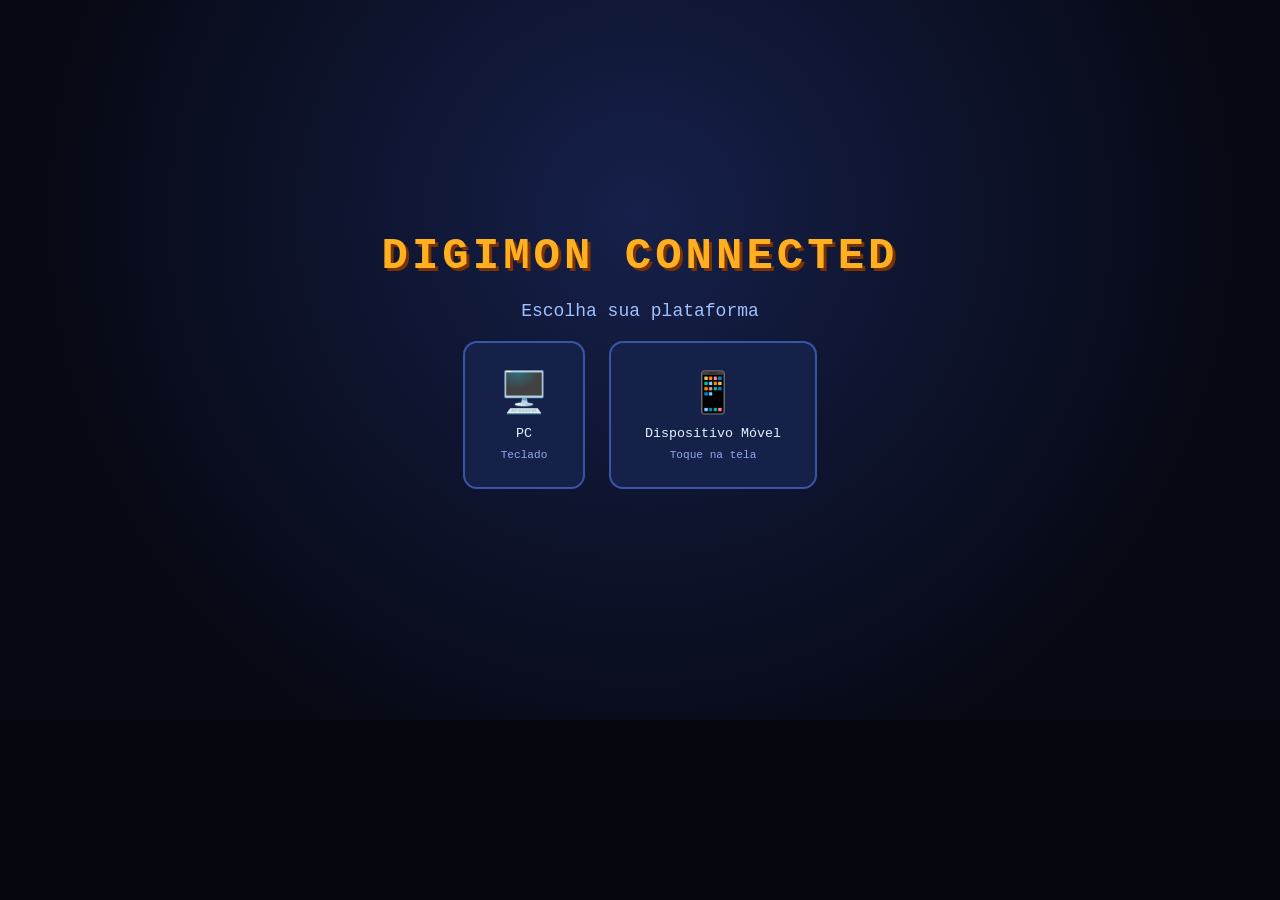
==== index.html @ 7d38beab "Add Digimon Connected: full 2D platformer with real sprites and HUD Complete HTML5/CSS/JS platformer" ====
<!DOCTYPE html>
<html lang="pt-BR">
<head>
<meta charset="UTF-8">
<meta name="viewport" content="width=device-width, initial-scale=1.0, maximum-scale=1.0, user-scalable=no">
<title>Digimon Connected</title>
<link rel="stylesheet" href="style.css">
</head>
<body>

<div id="app">

  <!-- ===================== GAME CANVAS ===================== -->
  <canvas id="game" width="960" height="540"></canvas>

  <!-- ===================== HUD (in-game) ===================== -->
  <div id="hud" class="hidden">
    <canvas id="hud-canvas" width="960" height="540"></canvas>
  </div>

  <!-- ===================== MOBILE TOUCH CONTROLS ===================== -->
  <div id="touch-controls" class="hidden">
    <div class="touch-left">
      <button id="btn-left" class="touch-btn dpad" data-action="left">◀</button>
      <button id="btn-right" class="touch-btn dpad" data-action="right">▶</button>
    </div>
    <div class="touch-right">
      <button id="btn-special" class="touch-btn small" data-action="special">SP</button>
      <button id="btn-attack" class="touch-btn big" data-action="attack">M1</button>
      <button id="btn-jump" class="touch-btn big" data-action="jump">⤒</button>
      <button id="btn-evolve" class="touch-btn small evolve" data-action="evolve">DNA</button>
    </div>
    <button id="btn-pause" class="touch-btn pause" data-action="pause">II</button>
  </div>

  <!-- ===================== FIRST RUN: PLATFORM SELECT ===================== -->
  <div id="screen-platform" class="screen">
    <h1 class="title">DIGIMON CONNECTED</h1>
    <p class="subtitle">Escolha sua plataforma</p>
    <div class="platform-choices">
      <button class="platform-btn" data-platform="pc">
        <div class="platform-icon">🖥️</div>
        <span>PC</span>
        <small>Teclado</small>
      </button>
      <button class="platform-btn" data-platform="mobile">
        <div class="platform-icon">📱</div>
        <span>Dispositivo Móvel</span>
        <small>Toque na tela</small>
      </button>
    </div>
  </div>

  <!-- ===================== MAIN MENU ===================== -->
  <div id="screen-main" class="screen hidden">
    <h1 class="title">DIGIMON CONNECTED</h1>
    <nav class="menu-list">
      <button data-menu-action="new-game">Novo Jogo</button>
      <button data-menu-action="continue">Continuar</button>
      <button data-menu-action="settings">Configurações</button>
      <button data-menu-action="credits">Créditos</button>
      <button data-menu-action="exit">Sair</button>
    </nav>
  </div>

  <!-- ===================== CHARACTER SELECT ===================== -->
  <div id="screen-charselect" class="screen hidden">
    <h1 class="title">Escolha seu Parceiro</h1>
    <div id="char-cards" class="char-cards"></div>
    <div class="screen-footer">
      <button data-menu-action="back-main" class="btn-ghost">Voltar</button>
      <button data-menu-action="confirm-char" class="btn-primary" disabled id="btn-confirm-char">Começar</button>
    </div>
  </div>

  <!-- ===================== SETTINGS ===================== -->
  <div id="screen-settings" class="screen hidden">
    <h1 class="title">Configurações</h1>
    <div class="settings-body">
      <div class="settings-row">
        <label>Plataforma</label>
        <div class="segmented">
          <button data-set-platform="pc">PC</button>
          <button data-set-platform="mobile">Mobile</button>
        </div>
      </div>
      <div class="settings-row">
        <label>Volume Música</label>
        <input type="range" id="vol-music" min="0" max="100" value="60">
      </div>
      <div class="settings-row">
        <label>Volume Efeitos</label>
        <input type="range" id="vol-sfx" min="0" max="100" value="80">
      </div>
      <div id="keybind-section">
        <h3>Teclas (clique e pressione uma tecla)</h3>
        <div class="keybind-grid" id="keybind-grid"></div>
      </div>
    </div>
    <div class="screen-footer">
      <button data-menu-action="back-main" class="btn-ghost">Voltar</button>
    </div>
  </div>

  <!-- ===================== CREDITS ===================== -->
  <div id="screen-credits" class="screen hidden">
    <h1 class="title">Créditos</h1>
    <div class="credits-body">
      <p><strong>Digimon Connected</strong> — Fan game não-oficial.</p>
      <p>Digimon é uma propriedade da Bandai / Toei Animation.</p>
      <p>Desenvolvido com HTML5 Canvas, CSS e JavaScript puro.</p>
      <p>Sprites, HUD, música e efeitos gerados proceduralmente neste projeto.</p>
    </div>
    <div class="screen-footer">
      <button data-menu-action="back-main" class="btn-ghost">Voltar</button>
    </div>
  </div>

  <!-- ===================== PAUSE MENU ===================== -->
  <div id="screen-pause" class="screen overlay-screen hidden">
    <h1 class="title">Pausado</h1>
    <nav class="menu-list">
      <button data-menu-action="resume">Continuar</button>
      <button data-menu-action="save-now">Salvar Jogo</button>
      <button data-menu-action="settings">Configurações</button>
      <button data-menu-action="quit-to-menu">Menu Principal</button>
    </nav>
  </div>

  <!-- ===================== GAME OVER ===================== -->
  <div id="screen-gameover" class="screen overlay-screen hidden">
    <h1 id="gameover-title" class="title title-danger">FIM DE JOGO</h1>
    <p id="gameover-info" class="subtitle"></p>
    <nav class="menu-list">
      <button data-menu-action="retry-checkpoint">Voltar ao Checkpoint</button>
      <button data-menu-action="quit-to-menu">Menu Principal</button>
    </nav>
  </div>

  <!-- ===================== DIGIVICE PANEL MENUS (in-game overlays) ===================== -->
  <div id="panel-evolution" class="digivice-panel hidden">
    <h2>Digievolução</h2>
    <div id="evolution-list" class="evolution-list"></div>
    <button class="btn-ghost panel-close" data-menu-action="close-panel">Fechar</button>
  </div>

  <div id="panel-backpack" class="digivice-panel hidden">
    <h2>Mochila</h2>
    <div id="backpack-grid" class="backpack-grid"></div>
    <button class="btn-ghost panel-close" data-menu-action="close-panel">Fechar</button>
  </div>

  <div id="panel-save" class="digivice-panel hidden">
    <h2>Salvar Jogo</h2>
    <p id="save-status-text">—</p>
    <div class="screen-footer">
      <button class="btn-primary" data-menu-action="do-save">Salvar Agora</button>
      <button class="btn-ghost panel-close" data-menu-action="close-panel">Fechar</button>
    </div>
  </div>

  <div id="panel-map" class="digivice-panel hidden">
    <h2>Mapa</h2>
    <canvas id="map-canvas" width="700" height="360"></canvas>
    <button class="btn-ghost panel-close" data-menu-action="close-panel">Fechar</button>
  </div>

  <!-- ===================== TOAST / NOTIFICATIONS ===================== -->
  <div id="toast" class="toast hidden"></div>

</div>

<script src="js/data.js"></script>
<script src="js/assets.js"></script>
<script src="js/audio.js"></script>
<script src="js/input.js"></script>
<script src="js/save.js"></script>
<script src="js/sprites.js"></script>
<script src="js/particles.js"></script>
<script src="js/entities.js"></script>
<script src="js/hud.js"></script>
<script src="js/ui.js"></script>
<script src="js/game.js"></script>
<script src="js/main.js"></script>
</body>
</html>
---- style.css ----
* { margin: 0; padding: 0; box-sizing: border-box; -webkit-tap-highlight-color: transparent; user-select: none; }

html, body {
  height: 100%;
  background: #05070f;
  font-family: 'Segoe UI', 'Courier New', monospace;
  color: #e8f0ff;
  overflow: hidden;
}

#app {
  position: relative;
  width: 100vw;
  height: 100vh;
  max-width: 100vw;
  max-height: 100vw * 0.5625;
  margin: 0 auto;
  aspect-ratio: 16 / 9;
  overflow: hidden;
  background: #000;
}
@media (min-aspect-ratio: 16/9) {
  #app { width: 177.78vh; height: 100vh; }
}
@media (max-aspect-ratio: 16/9) {
  #app { width: 100vw; height: 56.25vw; }
}

#game, #hud-canvas {
  position: absolute; inset: 0;
  width: 100%; height: 100%;
  image-rendering: pixelated;
}
#hud { position: absolute; inset: 0; z-index: 5; }
#hud.hidden { display: none; }

/* ===================== screens ===================== */
.screen {
  position: absolute; inset: 0;
  display: flex; flex-direction: column; align-items: center; justify-content: center;
  gap: 20px;
  background: radial-gradient(circle at 50% 30%, #16204a 0%, #060812 75%);
  z-index: 20;
  padding: 20px;
  text-align: center;
}
.screen.hidden { display: none; }
.overlay-screen { background: rgba(4, 6, 16, 0.88); }

.title {
  font-size: clamp(24px, 5vw, 44px);
  letter-spacing: 4px;
  color: #ffb020;
  text-shadow: 3px 3px 0 #7a3200;
}
.title-danger { color: #ff5050; text-shadow: 3px 3px 0 #4a0000; }
.subtitle { font-size: clamp(13px, 2vw, 18px); color: #9fc0ff; }

.menu-list { display: flex; flex-direction: column; gap: 12px; width: min(320px, 80vw); }
.menu-list button, .btn-primary, .btn-ghost {
  font-family: inherit; font-size: 16px; font-weight: bold;
  padding: 13px 20px; border-radius: 10px; cursor: pointer; border: 2px solid #3a55a8;
  background: #16214a; color: #e8f0ff; transition: transform .1s, background .15s;
}
.menu-list button:hover, .btn-primary:hover, .btn-ghost:hover { background: #223066; transform: translateY(-2px); }
.btn-primary { background: #ffb020; color: #3a2000; border-color: #ffb020; }
.btn-primary:hover { background: #ffc95e; }
.btn-primary:disabled { opacity: 0.4; cursor: not-allowed; transform: none; }
.btn-ghost { background: transparent; }

/* platform select */
.platform-choices { display: flex; gap: 24px; flex-wrap: wrap; justify-content: center; }
.platform-btn {
  background: #16214a; border: 2px solid #3a55a8; border-radius: 14px;
  padding: 26px 34px; color: #e8f0ff; font-family: inherit; cursor: pointer;
  display: flex; flex-direction: column; align-items: center; gap: 8px;
  transition: transform .12s, border-color .12s;
}
.platform-btn:hover { transform: translateY(-4px); border-color: #ffb020; }
.platform-icon { font-size: 40px; }
.platform-btn small { color: #8fa8e8; }

/* character select */
.char-cards { display: flex; gap: 18px; flex-wrap: wrap; justify-content: center; max-width: 90vw; }
.char-card {
  background: #16214a; border: 2px solid #3a55a8; border-radius: 12px; padding: 14px 16px;
  display: flex; flex-direction: column; align-items: center; gap: 6px; cursor: pointer;
  color: #e8f0ff; font-family: inherit; transition: transform .12s, border-color .12s;
}
.char-card:hover { transform: translateY(-4px); }
.char-card.selected { border-color: #ffb020; box-shadow: 0 0 16px rgba(255,176,32,0.5); }
.char-card canvas { image-rendering: pixelated; background: rgba(0,0,0,0.25); border-radius: 8px; }
.char-name { font-weight: bold; }
.char-evo { font-size: 12px; color: #8fa8e8; }
.screen-footer { display: flex; gap: 14px; margin-top: 6px; }
.controls-hint { font-size: 13px; color: #7f96c8; }

/* settings */
.settings-body { width: min(520px, 90vw); display: flex; flex-direction: column; gap: 16px; text-align: left; }
.settings-row { display: flex; align-items: center; justify-content: space-between; gap: 12px; }
.settings-row label { min-width: 130px; color: #cfe0ff; }
.settings-row input[type="range"] { flex: 1; }
.segmented { display: flex; border: 2px solid #3a55a8; border-radius: 8px; overflow: hidden; }
.segmented button { font-family: inherit; padding: 8px 16px; background: #16214a; color: #e8f0ff; border: none; cursor: pointer; }
.segmented button.active { background: #ffb020; color: #3a2000; }
#keybind-section h3 { color: #9fc0ff; font-size: 14px; margin-top: 6px; }
.keybind-grid { display: flex; flex-direction: column; gap: 8px; max-height: 220px; overflow-y: auto; }
.keybind-row { display: flex; justify-content: space-between; align-items: center; background: #101a38; padding: 8px 12px; border-radius: 8px; }
.keybind-key { font-family: inherit; background: #223066; color: #fff; border: 1px solid #3a55a8; border-radius: 6px; padding: 6px 10px; cursor: pointer; min-width: 120px; }

.credits-body { max-width: 480px; display: flex; flex-direction: column; gap: 10px; color: #cfe0ff; }

/* ===================== touch controls ===================== */
#touch-controls { position: absolute; inset: 0; z-index: 15; pointer-events: none; }
#touch-controls.hidden { display: none; }
.touch-btn {
  position: absolute; pointer-events: auto;
  background: rgba(20, 30, 60, 0.55); border: 2px solid rgba(150, 180, 255, 0.5);
  color: #fff; border-radius: 50%; font-family: inherit; font-weight: bold;
  display: flex; align-items: center; justify-content: center;
  touch-action: none;
}
.touch-btn.active { background: rgba(255, 176, 32, 0.55); }
.touch-left { position: absolute; left: 3%; bottom: 8%; width: 40%; height: 30%; }
.touch-left .dpad { width: 62px; height: 62px; font-size: 22px; bottom: 0; }
#btn-left { position: absolute; left: 0; bottom: 10px; }
#btn-right { position: absolute; left: 76px; bottom: 10px; }
.touch-right { position: absolute; right: 3%; bottom: 6%; width: 46%; height: 34%; }
.touch-btn.big { width: 76px; height: 76px; font-size: 16px; }
.touch-btn.small { width: 56px; height: 56px; font-size: 12px; }
#btn-jump { position: absolute; right: 6px; bottom: 60px; }
#btn-attack { position: absolute; right: 96px; bottom: 10px; }
#btn-special { position: absolute; right: 176px; bottom: 70px; }
#btn-evolve { position: absolute; right: 8px; bottom: 150px; background: rgba(255,176,32,0.35); }
.touch-btn.pause { top: 14px; right: 14px; width: 44px; height: 44px; font-size: 14px; border-radius: 8px; }

/* ===================== digivice panels ===================== */
.digivice-panel {
  position: absolute; inset: 0; z-index: 25;
  background: rgba(4,6,16,0.9);
  display: flex; flex-direction: column; align-items: center; justify-content: center; gap: 16px;
  padding: 20px;
}
.digivice-panel.hidden { display: none; }
.digivice-panel h2 { color: #ffb020; letter-spacing: 2px; }

.evolution-list { display: flex; flex-direction: column; gap: 12px; width: min(420px, 90vw); }
.evolution-row {
  display: flex; align-items: center; gap: 14px; background: #101a38; border: 2px solid #2a3a6a;
  border-radius: 10px; padding: 10px 14px;
}
.evolution-row.active { border-color: #4fd0ff; }
.evolution-row canvas { background: rgba(0,0,0,0.3); border-radius: 8px; }
.evolution-info { display: flex; flex-direction: column; text-align: left; flex: 1; }
.evolution-info span { font-size: 12px; color: #9fc0ff; }

.backpack-grid { display: grid; grid-template-columns: repeat(auto-fill, minmax(120px,1fr)); gap: 10px; width: min(560px, 90vw); max-height: 50vh; overflow-y: auto; }
.backpack-item { background: #101a38; border: 2px solid #2a3a6a; border-radius: 10px; padding: 10px; display: flex; flex-direction: column; align-items: center; gap: 4px; }
.backpack-item.usable { cursor: pointer; border-color: #3ecb3e; }
.backpack-item.usable:hover { background: #16214a; }
.bp-icon { font-size: 26px; }
.bp-name { font-size: 11px; text-align: center; color: #cfe0ff; }
.bp-count { font-size: 11px; color: #ffb020; }
.empty-hint { color: #8fa8e8; }

#map-canvas { background: #0a1220; border: 2px solid #2a3a6a; border-radius: 8px; max-width: 90vw; }

/* ===================== toast ===================== */
.toast {
  position: absolute; bottom: 12%; left: 50%; transform: translateX(-50%);
  background: rgba(10,16,32,0.9); border: 1px solid #3a55a8; border-radius: 10px;
  padding: 10px 20px; font-size: 14px; z-index: 30; pointer-events: none;
}
.toast.hidden { display: none; }
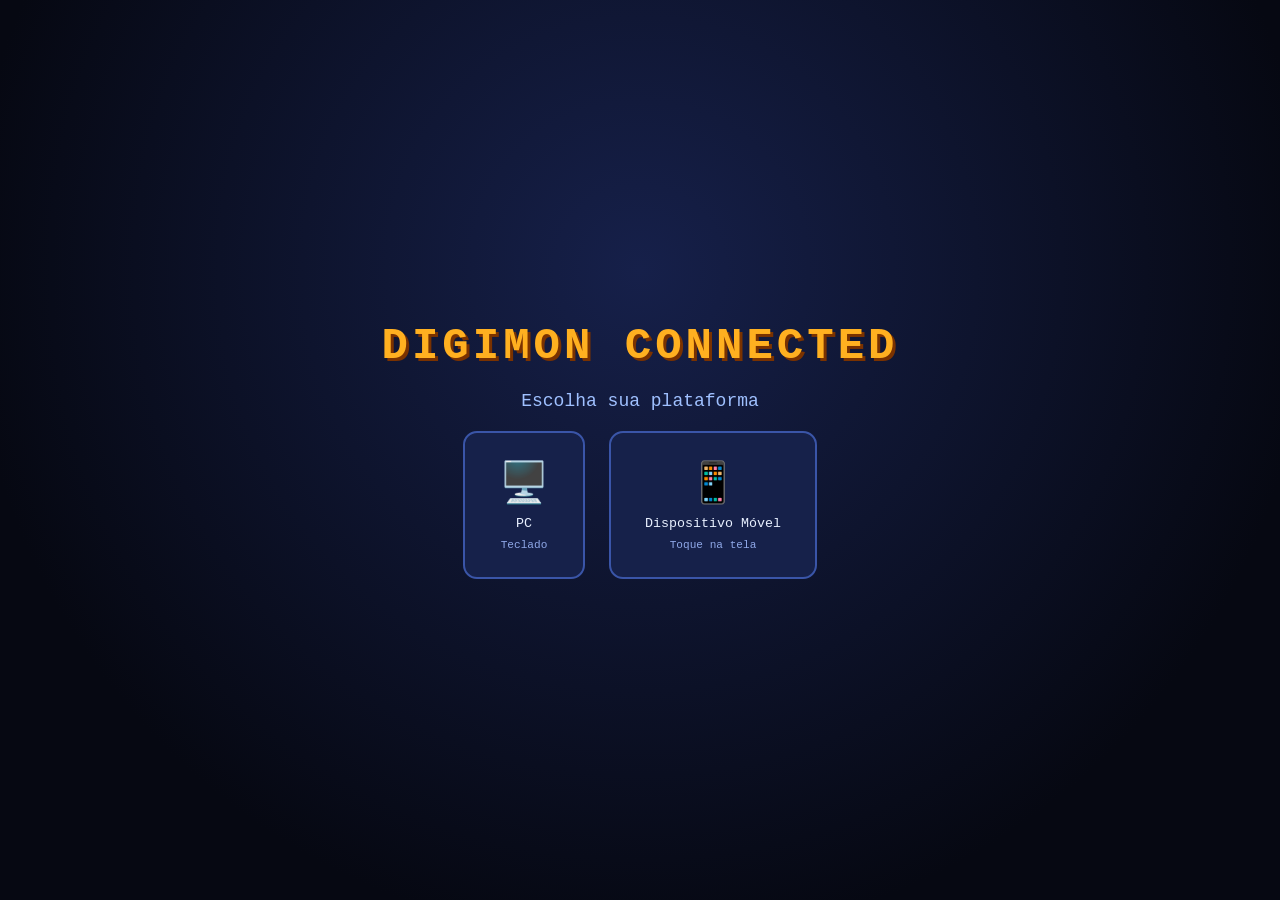
==== commit e0bb3c2e: "Fix cramped mobile layout and re-cut sprites from green-screen sheets Mobile layout (the game was PC" ====
--- a/index.html
+++ b/index.html
@@ -2,9 +2,207 @@
 <html lang="pt-BR">
 <head>
 <meta charset="UTF-8">
-<meta name="viewport" content="width=device-width, initial-scale=1.0, maximum-scale=1.0, user-scalable=no">
+<meta name="viewport" content="width=device-width, initial-scale=1.0, maximum-scale=1.0, user-scalable=no, viewport-fit=cover">
 <title>Digimon Connected</title>
-<link rel="stylesheet" href="style.css">
+<style>
+* { margin: 0; padding: 0; box-sizing: border-box; -webkit-tap-highlight-color: transparent; user-select: none; }
+
+html, body {
+  height: 100%;
+  background: #05070f;
+  font-family: 'Segoe UI', 'Courier New', monospace;
+  color: #e8f0ff;
+  overflow: hidden;
+}
+
+/* the app fills the real screen; the canvases' internal resolution is
+   re-derived from the actual aspect ratio in Game.resize(), so nothing is
+   letterboxed or squeezed on phones */
+#app {
+  position: relative;
+  width: 100vw;
+  height: 100vh;
+  height: 100dvh;
+  overflow: hidden;
+  background: #000;
+}
+
+#game, #hud-canvas {
+  position: absolute; inset: 0;
+  width: 100%; height: 100%;
+  image-rendering: pixelated;
+}
+#hud { position: absolute; inset: 0; z-index: 5; }
+#hud.hidden { display: none; }
+
+/* ===================== screens ===================== */
+.screen {
+  position: absolute; inset: 0;
+  display: flex; flex-direction: column; align-items: center; justify-content: center;
+  gap: 20px;
+  background: radial-gradient(circle at 50% 30%, #16204a 0%, #060812 75%);
+  z-index: 20;
+  padding: 20px;
+  text-align: center;
+}
+.screen.hidden { display: none; }
+.overlay-screen { background: rgba(4, 6, 16, 0.88); }
+
+.title {
+  font-size: clamp(24px, 5vw, 44px);
+  letter-spacing: 4px;
+  color: #ffb020;
+  text-shadow: 3px 3px 0 #7a3200;
+}
+.title-danger { color: #ff5050; text-shadow: 3px 3px 0 #4a0000; }
+.subtitle { font-size: clamp(13px, 2vw, 18px); color: #9fc0ff; }
+
+.menu-list { display: flex; flex-direction: column; gap: 12px; width: min(320px, 80vw); }
+.menu-list button, .btn-primary, .btn-ghost {
+  font-family: inherit; font-size: 16px; font-weight: bold;
+  padding: 13px 20px; border-radius: 10px; cursor: pointer; border: 2px solid #3a55a8;
+  background: #16214a; color: #e8f0ff; transition: transform .1s, background .15s;
+}
+.menu-list button:hover, .btn-primary:hover, .btn-ghost:hover { background: #223066; transform: translateY(-2px); }
+.btn-primary { background: #ffb020; color: #3a2000; border-color: #ffb020; }
+.btn-primary:hover { background: #ffc95e; }
+.btn-primary:disabled { opacity: 0.4; cursor: not-allowed; transform: none; }
+.btn-ghost { background: transparent; }
+
+/* platform select */
+.platform-choices { display: flex; gap: 24px; flex-wrap: wrap; justify-content: center; }
+.platform-btn {
+  background: #16214a; border: 2px solid #3a55a8; border-radius: 14px;
+  padding: 26px 34px; color: #e8f0ff; font-family: inherit; cursor: pointer;
+  display: flex; flex-direction: column; align-items: center; gap: 8px;
+  transition: transform .12s, border-color .12s;
+}
+.platform-btn:hover { transform: translateY(-4px); border-color: #ffb020; }
+.platform-icon { font-size: 40px; }
+.platform-btn small { color: #8fa8e8; }
+
+/* character select */
+.char-cards { display: flex; gap: 18px; flex-wrap: wrap; justify-content: center; max-width: 90vw; }
+.char-card {
+  background: #16214a; border: 2px solid #3a55a8; border-radius: 12px; padding: 14px 16px;
+  display: flex; flex-direction: column; align-items: center; gap: 6px; cursor: pointer;
+  color: #e8f0ff; font-family: inherit; transition: transform .12s, border-color .12s;
+}
+.char-card:hover { transform: translateY(-4px); }
+.char-card.selected { border-color: #ffb020; box-shadow: 0 0 16px rgba(255,176,32,0.5); }
+.char-card canvas { image-rendering: pixelated; background: rgba(0,0,0,0.25); border-radius: 8px; }
+.char-name { font-weight: bold; }
+.char-evo { font-size: 12px; color: #8fa8e8; }
+.screen-footer { display: flex; gap: 14px; margin-top: 6px; }
+.controls-hint { font-size: 13px; color: #7f96c8; }
+
+/* settings */
+.settings-body { width: min(520px, 90vw); display: flex; flex-direction: column; gap: 16px; text-align: left; }
+.settings-row { display: flex; align-items: center; justify-content: space-between; gap: 12px; }
+.settings-row label { min-width: 130px; color: #cfe0ff; }
+.settings-row input[type="range"] { flex: 1; }
+.segmented { display: flex; border: 2px solid #3a55a8; border-radius: 8px; overflow: hidden; }
+.segmented button { font-family: inherit; padding: 8px 16px; background: #16214a; color: #e8f0ff; border: none; cursor: pointer; }
+.segmented button.active { background: #ffb020; color: #3a2000; }
+#keybind-section h3 { color: #9fc0ff; font-size: 14px; margin-top: 6px; }
+.keybind-grid { display: flex; flex-direction: column; gap: 8px; max-height: 220px; overflow-y: auto; }
+.keybind-row { display: flex; justify-content: space-between; align-items: center; background: #101a38; padding: 8px 12px; border-radius: 8px; }
+.keybind-key { font-family: inherit; background: #223066; color: #fff; border: 1px solid #3a55a8; border-radius: 6px; padding: 6px 10px; cursor: pointer; min-width: 120px; }
+
+.credits-body { max-width: 480px; display: flex; flex-direction: column; gap: 10px; color: #cfe0ff; }
+
+/* ===================== touch controls ===================== */
+#touch-controls { position: absolute; inset: 0; z-index: 15; pointer-events: none; }
+#touch-controls.hidden { display: none; }
+.touch-btn {
+  position: absolute; pointer-events: auto;
+  background: rgba(20, 30, 60, 0.55); border: 2px solid rgba(150, 180, 255, 0.5);
+  color: #fff; border-radius: 50%; font-family: inherit; font-weight: bold;
+  display: flex; align-items: center; justify-content: center;
+  touch-action: none;
+}
+.touch-btn.active { background: rgba(255, 176, 32, 0.55); }
+.touch-left { position: absolute; left: 2%; bottom: 4%; width: 40%; height: 34%; }
+.touch-left .dpad { width: clamp(56px, 13vmin, 88px); height: clamp(56px, 13vmin, 88px); font-size: 22px; }
+#btn-left { position: absolute; left: 0; bottom: 10px; }
+#btn-right { position: absolute; left: clamp(66px, 15vmin, 102px); bottom: 10px; }
+.touch-right { position: absolute; right: 2%; bottom: 4%; width: 48%; height: 40%; }
+.touch-btn.big { width: clamp(64px, 14vmin, 96px); height: clamp(64px, 14vmin, 96px); font-size: 16px; }
+.touch-btn.small { width: clamp(48px, 11vmin, 72px); height: clamp(48px, 11vmin, 72px); font-size: 12px; }
+#btn-jump { position: absolute; right: 6px; bottom: clamp(64px, 15vmin, 104px); }
+#btn-attack { position: absolute; right: clamp(80px, 17vmin, 120px); bottom: 10px; }
+#btn-special { position: absolute; right: clamp(150px, 33vmin, 230px); bottom: clamp(64px, 15vmin, 110px); }
+#btn-evolve { position: absolute; right: 8px; bottom: clamp(140px, 32vmin, 220px); background: rgba(255,176,32,0.35); }
+.touch-btn.evolve.ready {
+  background: rgba(255, 176, 32, 0.9);
+  color: #3a2000;
+  box-shadow: 0 0 20px rgba(255, 176, 32, 0.9);
+  animation: evolve-pulse 0.9s ease-in-out infinite;
+}
+@keyframes evolve-pulse {
+  0%, 100% { transform: scale(1); }
+  50% { transform: scale(1.12); }
+}
+.touch-btn.pause { top: 14px; right: 14px; width: 44px; height: 44px; font-size: 14px; border-radius: 8px; }
+
+/* ===================== rotate hint (mobile portrait) ===================== */
+#rotate-hint {
+  display: none;
+  position: absolute; inset: 0; z-index: 100;
+  background: #060812;
+  flex-direction: column; align-items: center; justify-content: center;
+  gap: 14px; text-align: center; padding: 24px;
+  font-size: 18px; color: #cfe0ff;
+}
+#rotate-hint .rotate-icon { font-size: 56px; animation: rotate-wiggle 1.6s ease-in-out infinite; }
+@keyframes rotate-wiggle {
+  0%, 20%, 100% { transform: rotate(0deg); }
+  55%, 75% { transform: rotate(-90deg); }
+}
+@media (orientation: portrait) and (pointer: coarse) {
+  #rotate-hint { display: flex; }
+}
+
+/* ===================== digivice panels ===================== */
+.digivice-panel {
+  position: absolute; inset: 0; z-index: 25;
+  background: rgba(4,6,16,0.9);
+  display: flex; flex-direction: column; align-items: center; justify-content: center; gap: 16px;
+  padding: 20px;
+}
+.digivice-panel.hidden { display: none; }
+.digivice-panel h2 { color: #ffb020; letter-spacing: 2px; }
+
+.evolution-list { display: flex; flex-direction: column; gap: 12px; width: min(420px, 90vw); }
+.evolution-row {
+  display: flex; align-items: center; gap: 14px; background: #101a38; border: 2px solid #2a3a6a;
+  border-radius: 10px; padding: 10px 14px;
+}
+.evolution-row.active { border-color: #4fd0ff; }
+.evolution-row canvas { background: rgba(0,0,0,0.3); border-radius: 8px; }
+.evolution-info { display: flex; flex-direction: column; text-align: left; flex: 1; }
+.evolution-info span { font-size: 12px; color: #9fc0ff; }
+
+.backpack-grid { display: grid; grid-template-columns: repeat(auto-fill, minmax(120px,1fr)); gap: 10px; width: min(560px, 90vw); max-height: 50vh; overflow-y: auto; }
+.backpack-item { background: #101a38; border: 2px solid #2a3a6a; border-radius: 10px; padding: 10px; display: flex; flex-direction: column; align-items: center; gap: 4px; }
+.backpack-item.usable { cursor: pointer; border-color: #3ecb3e; }
+.backpack-item.usable:hover { background: #16214a; }
+.bp-icon { font-size: 26px; }
+.bp-name { font-size: 11px; text-align: center; color: #cfe0ff; }
+.bp-count { font-size: 11px; color: #ffb020; }
+.empty-hint { color: #8fa8e8; }
+
+#map-canvas { background: #0a1220; border: 2px solid #2a3a6a; border-radius: 8px; max-width: 90vw; max-height: 55vh; height: auto; }
+
+/* ===================== toast ===================== */
+.toast {
+  position: absolute; bottom: 12%; left: 50%; transform: translateX(-50%);
+  background: rgba(10,16,32,0.9); border: 1px solid #3a55a8; border-radius: 10px;
+  padding: 10px 20px; font-size: 14px; z-index: 30; pointer-events: none;
+}
+.toast.hidden { display: none; }
+
+</style>
 </head>
 <body>
 
@@ -168,19 +366,2471 @@
   <!-- ===================== TOAST / NOTIFICATIONS ===================== -->
   <div id="toast" class="toast hidden"></div>
 
+  <!-- ===================== ROTATE HINT (mobile portrait) ===================== -->
+  <div id="rotate-hint">
+    <div class="rotate-icon">📱</div>
+    <p>Gire o celular para jogar na horizontal</p>
+  </div>
+
 </div>
-
-<script src="js/data.js"></script>
-<script src="js/assets.js"></script>
-<script src="js/audio.js"></script>
-<script src="js/input.js"></script>
-<script src="js/save.js"></script>
-<script src="js/sprites.js"></script>
-<script src="js/particles.js"></script>
-<script src="js/entities.js"></script>
-<script src="js/hud.js"></script>
-<script src="js/ui.js"></script>
-<script src="js/game.js"></script>
-<script src="js/main.js"></script>
+<script>
+const EMBEDDED_MANIFESTS = {"agumon": {"idle": ["band0_f0.png", "band0_f1.png", "band0_f2.png", "band0_f3.png"], "walk": ["band1_f0.png", "band1_f1.png", "band1_f2.png", "band1_f3.png", "band1_f4.png", "band1_f5.png", "band1_f6.png", "band1_f7.png"], "jump": ["band2_f0.png", "band2_f1.png", "band2_f2.png"], "fall": ["band2_f3.png", "band2_f4.png"], "attack1": ["band3_f0.png", "band3_f1.png", "band3_f2.png", "band3_f3.png"], "attack2": ["band3_f4.png", "band3_f5.png", "band3_f6.png", "band3_f7.png"], "special": ["band4_f0.png", "band4_f1.png", "band4_f2.png", "band4_f3.png", "band4_f4.png", "band4_f5.png", "band4_f6.png", "band4_f7.png"]}, "greymon": {"idle": ["band0_f0.png", "band0_f1.png", "band0_f2.png", "band0_f3.png"], "walk": ["band1_f0.png", "band1_f1.png", "band1_f2.png", "band1_f3.png", "band1_f4.png", "band1_f5.png", "band1_f6.png", "band1_f7.png"], "jump": ["band2_f0.png", "band2_f1.png", "band2_f2.png", "band2_f3.png"], "fall": ["band2_f4.png", "band2_f5.png"], "attack1": ["band3_f0.png", "band3_f1.png", "band3_f2.png", "band3_f3.png"], "attack2": ["band3_f4.png", "band3_f5.png", "band3_f6.png", "band3_f7.png"], "special": ["band4_f0.png", "band4_f1.png", "band4_f2.png", "band4_f3.png", "band4_f4.png", "band4_f5.png", "band4_f6.png", "band4_f7.png"]}, "vmon": {"idle": ["band0_f0.png", "band0_f1.png", "band0_f2.png", "band0_f3.png"], "walk": ["band1_f0.png", "band1_f1.png", "band1_f2.png", "band1_f3.png", "band1_f4.png", "band1_f5.png", "band1_f6.png"], "jump": ["band2_f0.png", "band2_f1.png", "band2_f2.png"], "fall": ["band2_f3.png", "band2_f4.png"], "attack1": ["band3_f0.png", "band3_f1.png", "band3_f2.png", "band3_f3.png", "band3_f4.png"], "attack2": ["band3_f5.png", "band3_f6.png", "band3_f7.png", "band3_f8.png"], "special": ["band4_f0.png", "band4_f1.png", "band4_f2.png", "band4_f3.png", "band4_f4.png", "band4_f5.png", "band4_f6.png"]}, "vdramon": {"idle": ["band0_f0.png", "band0_f1.png", "band0_f2.png", "band0_f3.png"], "walk": ["band1_f0.png", "band1_f1.png", "band1_f2.png", "band1_f3.png", "band1_f4.png", "band1_f5.png"], "jump": ["band1_f6.png", "band1_f7.png", "band1_f8.png"], "fall": ["band1_f9.png", "band1_f10.png"], "attack1": ["band2_f0.png", "band2_f1.png", "band2_f2.png", "band2_f3.png"], "attack2": ["band2_f4.png", "band2_f5.png", "band2_f6.png", "band2_f7.png"], "special": ["band3_f0.png", "band3_f1.png", "band3_f2.png", "band3_f3.png", "band3_f4.png", "band3_f5.png"]}, "guilmon": {"idle": ["band0_f0.png", "band0_f1.png", "band0_f2.png", "band0_f3.png"], "walk": ["band1_f0.png", "band1_f1.png", "band1_f2.png", "band1_f3.png", "band1_f4.png", "band1_f5.png", "band1_f6.png", "band1_f7.png"], "jump": ["band2_f0.png", "band2_f1.png", "band2_f2.png"], "fall": ["band2_f3.png", "band2_f4.png"], "attack1": ["band3_f0.png", "band3_f1.png", "band3_f2.png", "band3_f3.png"], "attack2": ["band3_f4.png", "band3_f5.png", "band3_f6.png", "band3_f7.png"], "special": ["band4_f0.png", "band4_f1.png", "band4_f2.png", "band4_f3.png", "band4_f4.png", "band4_f5.png", "band4_f6.png", "band4_f7.png"]}, "growlmon": {"idle": ["band0_f0.png", "band0_f1.png", "band0_f2.png", "band0_f3.png"], "walk": ["band1_f0.png", "band1_f1.png", "band1_f2.png", "band1_f3.png", "band1_f4.png", "band1_f5.png", "band1_f6.png", "band1_f7.png"], "jump": ["band2_f0.png", "band2_f1.png", "band2_f2.png"], "fall": ["band2_f3.png", "band2_f4.png"], "attack1": ["band3_f0.png", "band3_f1.png", "band3_f2.png", "band3_f3.png"], "attack2": ["band3_f4.png", "band3_f5.png", "band3_f6.png", "band3_f7.png"], "special": ["band4_f0.png", "band4_f1.png", "band4_f2.png", "band4_f3.png", "band4_f4.png", "band4_f5.png", "band4_f6.png", "band4_f7.png"]}};
+const EMBEDDED_IMAGES = {"sprites/agumon/band0_f0.png": "[data-uri]", "sprites/agumon/band0_f1.png": "[data-uri]", "sprites/agumon/band0_f2.png": "[data-uri]", "sprites/agumon/band0_f3.png": "[data-uri]", "sprites/agumon/band1_f0.png": "[data-uri]", "sprites/agumon/band1_f1.png": "[data-uri]", "sprites/agumon/band1_f2.png": "[data-uri]", "sprites/agumon/band1_f3.png": "[data-uri]", "sprites/agumon/band1_f4.png": "[data-uri]", "sprites/agumon/band1_f5.png": "[data-uri]", "sprites/agumon/band1_f6.png": "[data-uri]", "sprites/agumon/band1_f7.png": "[data-uri]